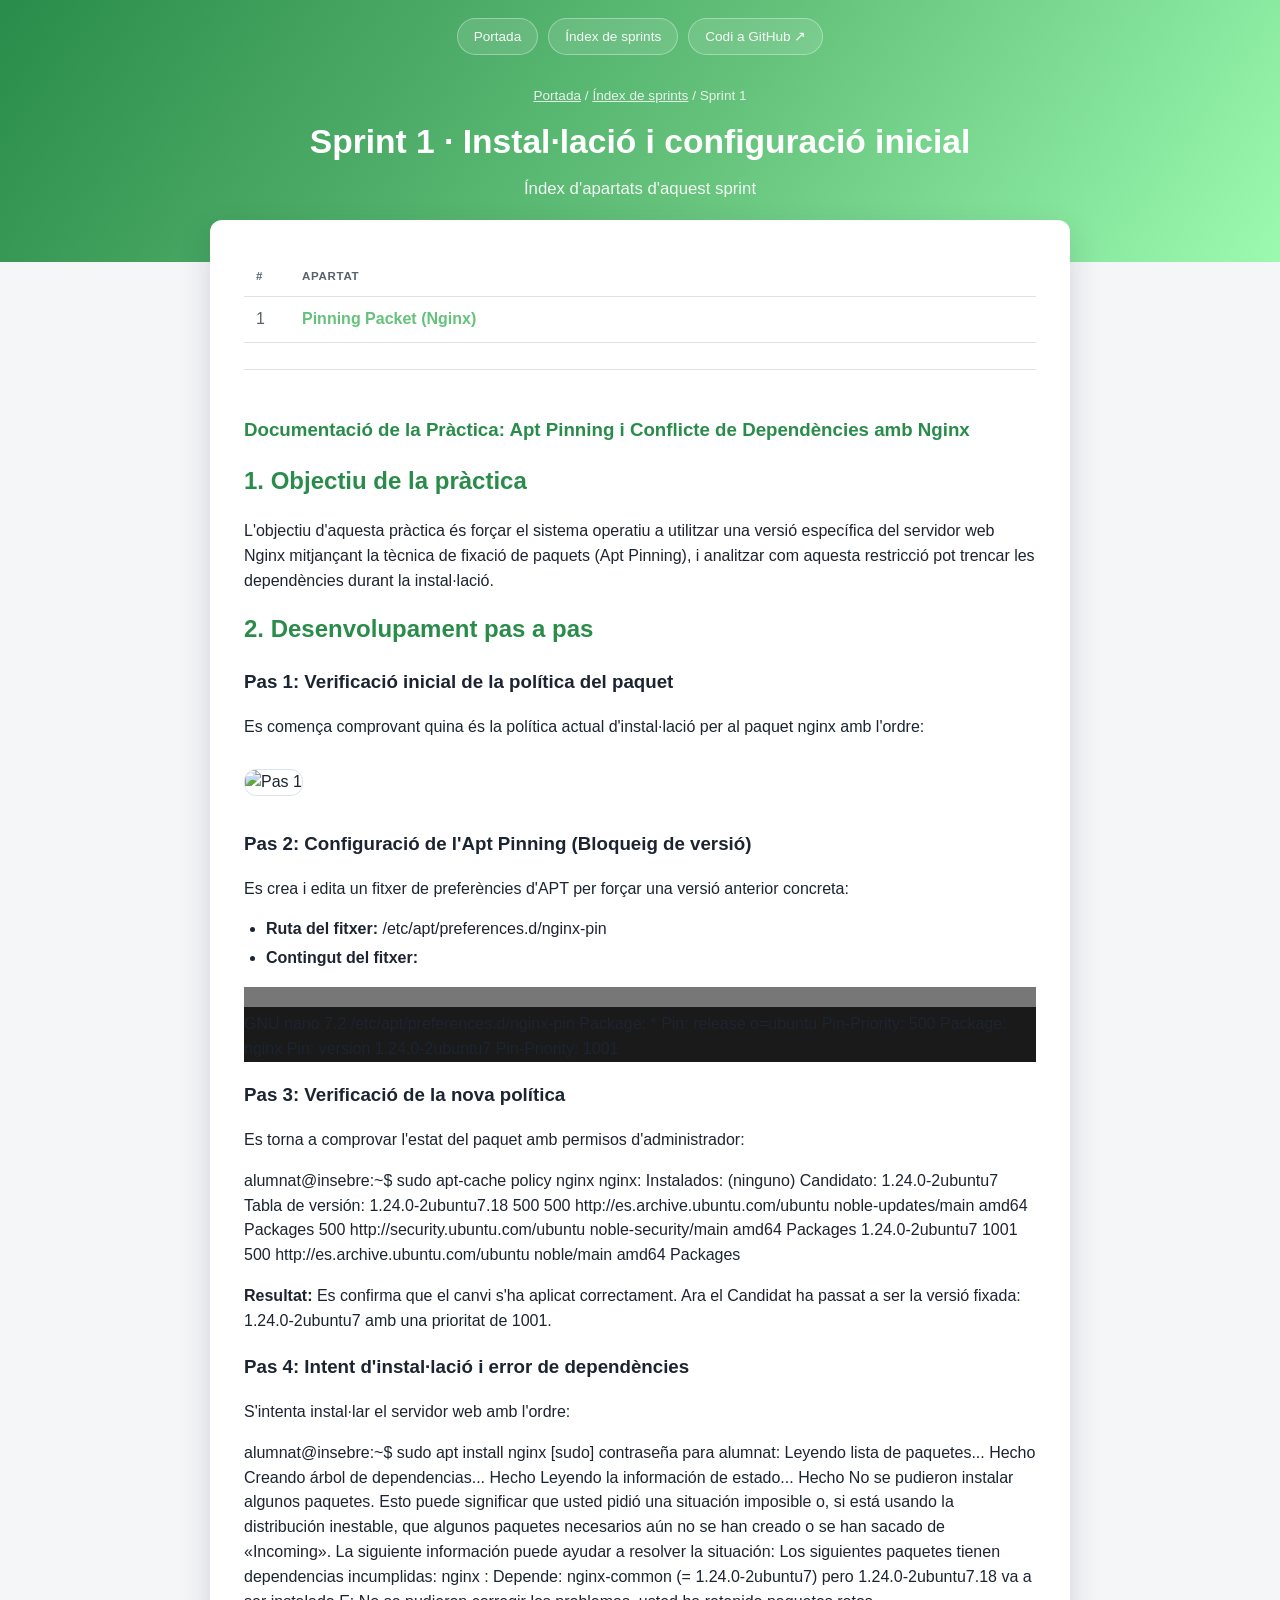
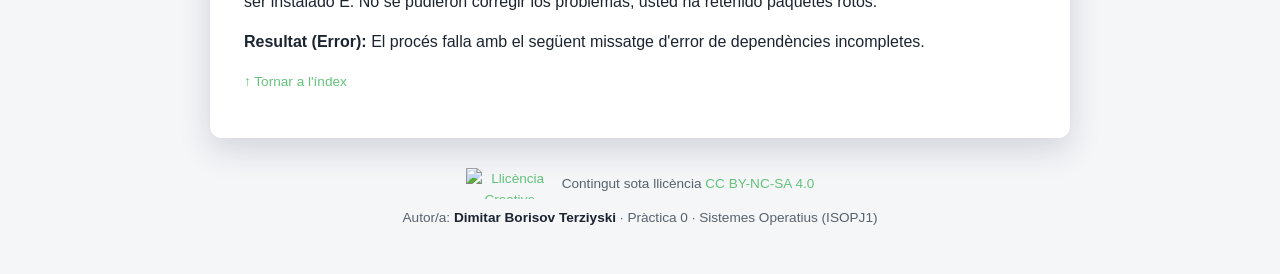
==== sprint1/index.html @ 35e4b1ad "Update index.html" ====
<!DOCTYPE html>
<html lang="ca">
<head>
<meta charset="UTF-8">
<meta name="viewport" content="width=device-width, initial-scale=1.0">
<title>Sprint 1 · Instal·lació i configuració inicial</title>
<link rel="stylesheet" href="../css/estils.css">
</head>
<body>

<header class="hero">
  <nav class="hero-nav">
    <a href="../index.html">Portada</a>
    <a href="../sprints.html">Índex de sprints</a>
    <a href="https://github.com/" target="_blank" rel="noopener">Codi a GitHub ↗</a>
  </nav>
  <div class="hero-titol">
    <p class="miguetes"><a href="../index.html">Portada</a> / <a href="../sprints.html">Índex de sprints</a> / Sprint 1</p>
    <h1>Sprint 1 · Instal·lació i configuració inicial</h1>
    <p class="subtitol">Índex d'apartats d'aquest sprint</p>
  </div>
</header>

<main class="contenidor">
  <section class="panell">
    <a id="index-apartats"></a>
    <table class="taula-apartats">
      <thead>
        <tr><th>#</th><th>Apartat</th></tr>
      </thead>
      <tbody>
        <tr><td>1</td><td><a href="#apartat1">Pinning Packet (Nginx)</a></td></tr>
      </tbody>
    </table>

    <article class="apartat" id="apartat1">

    <h1>Documentació de la Pràctica: Apt Pinning i Conflicte de Dependències amb Nginx</h1>

    <h2>1. Objectiu de la pràctica</h2>
    <p>L'objectiu d'aquesta pràctica és forçar el sistema operatiu a utilitzar una versió específica del servidor web Nginx mitjançant la tècnica de fixació de paquets (Apt Pinning), i analitzar com aquesta restricció pot trencar les dependències durant la instal·lació.</p>

    <h2>2. Desenvolupament pas a pas</h2>

    <h3>Pas 1: Verificació inicial de la política del paquet</h3>
    <p>Es comença comprovant quina és la política actual d'instal·lació per al paquet nginx amb l'ordre:</p>

    <img src="sprint1/PAS1.png" alt="Pas 1" class="imatge-pas1">

    <h3>Pas 2: Configuració de l'Apt Pinning (Bloqueig de versió)</h3>
    <p>Es crea i edita un fitxer de preferències d'APT per forçar una versió anterior concreta:</p>
    <ul>
        <li><strong>Ruta del fitxer:</strong> /etc/apt/preferences.d/nginx-pin</li>
        <li><strong>Contingut del fitxer:</strong></li>
    </ul>

    <div class="terminal" style="background-color: #1a1a1a; border-top: 20px solid #777; padding-top: 5px;">GNU nano 7.2                        /etc/apt/preferences.d/nginx-pin
Package: *
Pin: release o=ubuntu
Pin-Priority: 500

Package: nginx
<span class="highlight">Pin: version 1.24.0-2ubuntu7</span>
Pin-Priority: 1001</div>

    <h3>Pas 3: Verificació de la nova política</h3>
    <p>Es torna a comprovar l'estat del paquet amb permisos d'administrador:</p>

    <div class="terminal"><span class="prompt">alumnat@insebre:~$</span> sudo apt-cache policy nginx
nginx:
  Instalados: (ninguno)
  Candidato:  <span class="highlight">1.24.0-2ubuntu7</span>
  Tabla de versión:
     1.24.0-2ubuntu7.18 500
        500 http://es.archive.ubuntu.com/ubuntu noble-updates/main amd64 Packages
        500 http://security.ubuntu.com/ubuntu noble-security/main amd64 Packages
     <span class="highlight">1.24.0-2ubuntu7 1001</span>
        500 http://es.archive.ubuntu.com/ubuntu noble/main amd64 Packages</div>

    <p><strong>Resultat:</strong> Es confirma que el canvi s'ha aplicat correctament. Ara el Candidat ha passat a ser la versió fixada: 1.24.0-2ubuntu7 amb una prioritat de 1001.</p>

    <h3>Pas 4: Intent d'instal·lació i error de dependències</h3>
    <p>S'intenta instal·lar el servidor web amb l'ordre:</p>

    <div class="terminal"><span class="prompt">alumnat@insebre:~$</span> sudo apt install nginx
[sudo] contraseña para alumnat: 
Leyendo lista de paquetes... Hecho
Creando árbol de dependencias... Hecho
Leyendo la información de estado... Hecho
No se pudieron instalar algunos paquetes. Esto puede significar que
usted pidió una situación imposible o, si está usando la distribución
inestable, que algunos paquetes necesarios aún no se han creado o se
han sacado de «Incoming».
La siguiente información puede ayudar a resolver la situación:

Los siguientes paquetes tienen dependencias incumplidas:
 nginx : Depende: nginx-common (= 1.24.0-2ubuntu7) pero 1.24.0-2ubuntu7.18 va a ser instalado
<span class="error-text">E: No se pudieron corregir los problemas, usted ha retenido paquetes rotos.</span></div>

    <p><strong>Resultat (Error):</strong> El procés falla amb el següent missatge d'error de dependències incompletes.</p>

</body>
      <p class="tornar-index"><a href="#index-apartats">↑ Tornar a l'índex</a></p>
    </article>
  </section>
</main>

<footer class="peu">
  <p class="peu-llicencia">
    <a href="https://creativecommons.org/licenses/by-nc-sa/4.0/deed.ca" target="_blank" rel="license noopener">
      <img src="https://licensebuttons.net/l/by-nc-sa/4.0/88x31.png" alt="Llicència Creative Commons Reconeixement-NoComercial-CompartirIgual 4.0" width="88" height="31">
    </a>
    <span>Contingut sota llicència <a href="https://creativecommons.org/licenses/by-nc-sa/4.0/deed.ca" target="_blank" rel="license noopener">CC BY-NC-SA 4.0</a></span>
  </p>
  <p class="autoria">Autor/a: <strong>Dimitar Borisov Terziyski</strong> · Pràctica 0 · Sistemes Operatius (ISOPJ1)</p>
</footer>

</body>
</html>
---- css/estils.css ----
/* Full de estils comu per a tot el lloc.
   Enllaça-la sempre igual:
   <link rel="stylesheet" href="../css/estils.css">  (des d'una carpeta de sprint)
   <link rel="stylesheet" href="css/estils.css">      (des de l'arrel) */

:root {
  --mari: #2a8c4a;
  --teal: #64c27b;
  --ambre: #9bfab0;
  --tinta: #1b2430;
  --tinta-suau: #57626c;
  --fons: #f5f6f8;
  --blanc: #ffffff;
  --vora: #dde2e7;
  --radi: 12px;
}

* { box-sizing: border-box; }

body {
  margin: 0;
  font-family: "Segoe UI", Roboto, Arial, sans-serif;
  color: var(--tinta);
  background: var(--fons);
  line-height: 1.55;
}

a { color: var(--teal); text-decoration: none; }
a:hover { text-decoration: underline; }

.contenidor {
  max-width: 900px;
  margin: 0 auto;
  padding: 0 20px;
}

/* ---------- Capçalera / hero (present a totes les pàgines) ---------- */
.hero {
  background: linear-gradient(125deg, var(--mari) 0%, var(--teal) 55%, var(--ambre) 100%);
  padding-bottom: 60px;
  color: var(--blanc);
}

.hero-nav {
  display: flex;
  justify-content: center;
  gap: 10px;
  flex-wrap: wrap;
  padding: 18px 20px 0;
}

.hero-nav a {
  color: rgba(255, 255, 255, 0.95);
  background: rgba(255, 255, 255, 0.12);
  border: 1px solid rgba(255, 255, 255, 0.35);
  padding: 7px 16px;
  border-radius: 999px;
  font-size: 0.85rem;
  text-decoration: none;
}
.hero-nav a:hover { background: rgba(255, 255, 255, 0.24); text-decoration: none; }

.hero-titol {
  text-align: center;
  padding: 30px 20px 0;
}

.hero-titol .miguetes {
  font-size: 0.85rem;
  opacity: 0.85;
  margin: 0 0 10px;
}
.hero-titol .miguetes a { color: #fff; text-decoration: underline; }

.hero-titol h1 {
  margin: 0 0 8px;
  font-size: 2.1rem;
  color: #fff;
}

.hero-titol p.subtitol {
  margin: 0;
  opacity: 0.92;
  font-size: 1.05rem;
}

/* ---------- Panell blanc flotant que xafa el hero ---------- */
main { padding-bottom: 50px; }

.panell {
  background: var(--blanc);
  border-radius: var(--radi);
  box-shadow: 0 12px 32px rgba(18, 37, 66, 0.16);
  margin-top: -42px;
  padding: 32px 34px;
  position: relative;
  z-index: 1;
}

/* ---------- Portada ---------- */
.portada-hero { text-align: center; }
.portada-hero img.imatge-portada {
  max-width: 300px;
  width: 100%;
  height: auto;
  margin-bottom: 22px;
}

.fitxa-alumne {
  display: inline-block;
  background: var(--fons);
  border: 1px solid var(--vora);
  border-radius: var(--radi);
  padding: 14px 22px;
  margin: 20px 0;
  text-align: left;
}
.fitxa-alumne p { margin: 3px 0; }
.fitxa-alumne strong { color: var(--mari); }

.boto {
  display: inline-block;
  background: var(--teal);
  color: var(--blanc) !important;
  padding: 12px 26px;
  border-radius: var(--radi);
  font-weight: 600;
  text-decoration: none !important;
  margin-top: 8px;
}
.boto:hover { background: var(--mari); }

/* ---------- Graella de targetes (sprints / apartats) ---------- */
.rejilla-targetes {
  display: grid;
  grid-template-columns: repeat(auto-fit, minmax(220px, 1fr));
  gap: 16px;
  margin: 24px 0 6px;
}

.targeta {
  display: block;
  background: var(--fons);
  border: 1px solid var(--vora);
  border-radius: var(--radi);
  padding: 18px 20px;
  transition: box-shadow 0.15s, transform 0.15s;
}
.targeta:hover {
  box-shadow: 0 4px 14px rgba(12, 110, 115, 0.18);
  transform: translateY(-2px);
  text-decoration: none;
}
.targeta .numero {
  display: inline-block;
  background: var(--teal);
  color: var(--blanc);
  font-size: 0.75rem;
  font-weight: 700;
  padding: 2px 9px;
  border-radius: 999px;
  margin-bottom: 8px;
}
.targeta h3 { margin: 0 0 4px; color: var(--tinta); font-size: 1.05rem; }
.targeta p { margin: 0; color: var(--tinta-suau); font-size: 0.9rem; }

h1, h2 { color: var(--mari); }

.consell {
  color: var(--tinta-suau);
  font-size: 0.9rem;
  margin-top: 18px;
}
.consell code { background: var(--fons); padding: 1px 5px; border-radius: 4px; }

/* ---------- Taula d'apartats (índex intern d'un sprint, amb ancoratges) ---------- */
.taula-apartats {
  width: 100%;
  border-collapse: collapse;
  margin: 6px 0 8px;
}
.taula-apartats th, .taula-apartats td {
  text-align: left;
  padding: 10px 12px;
  border-bottom: 1px solid var(--vora);
}
.taula-apartats th {
  font-size: 0.72rem;
  letter-spacing: 0.06em;
  text-transform: uppercase;
  color: var(--tinta-suau);
}
.taula-apartats td:first-child, .taula-apartats th:first-child { width: 46px; color: var(--tinta-suau); }
.taula-apartats tr:hover td { background: var(--fons); }
.taula-apartats a { font-weight: 600; }

/* ---------- Contingut d'un apartat, dins de la mateixa pàgina ---------- */
.apartat {
  scroll-margin-top: 20px;
  padding-top: 26px;
  margin-top: 26px;
  border-top: 1px solid var(--vora);
}
.apartat h2 { margin-top: 0; }
.apartat img {
  max-width: 100%;
  border-radius: var(--radi);
  border: 1px solid var(--vora);
  margin: 14px 0;
}
.apartat ul { padding-left: 22px; }
.apartat li { margin: 4px 0; }
.tornar-index { font-size: 0.85rem; }

/* ---------- Peu de pàgina: llicència i autoria (fix a totes les pàgines) ---------- */
footer.peu {
  text-align: center;
  color: var(--tinta-suau);
  font-size: 0.85rem;
  padding: 30px 20px 46px;
}
.peu-llicencia {
  display: flex;
  align-items: center;
  justify-content: center;
  gap: 8px;
  flex-wrap: wrap;
  margin: 0 0 8px;
}
.peu-llicencia img { display: block; }
footer.peu .autoria { margin: 0; }
footer.peu .autoria strong { color: var(--tinta); }

/* ---------- Bloc de llicència a la portada ---------- */
.bloc-llicencia {
  border: 1px solid var(--vora);
  border-radius: var(--radi);
  padding: 18px 20px;
  margin-top: 22px;
  text-align: left;
  background: var(--fons);
}
.bloc-llicencia h3 { margin: 0 0 8px; font-size: 1rem; color: var(--mari); }
.bloc-llicencia p { margin: 6px 0; font-size: 0.92rem; }
.bloc-llicencia .badge-cc { display: flex; align-items: center; gap: 10px; margin-top: 10px; }
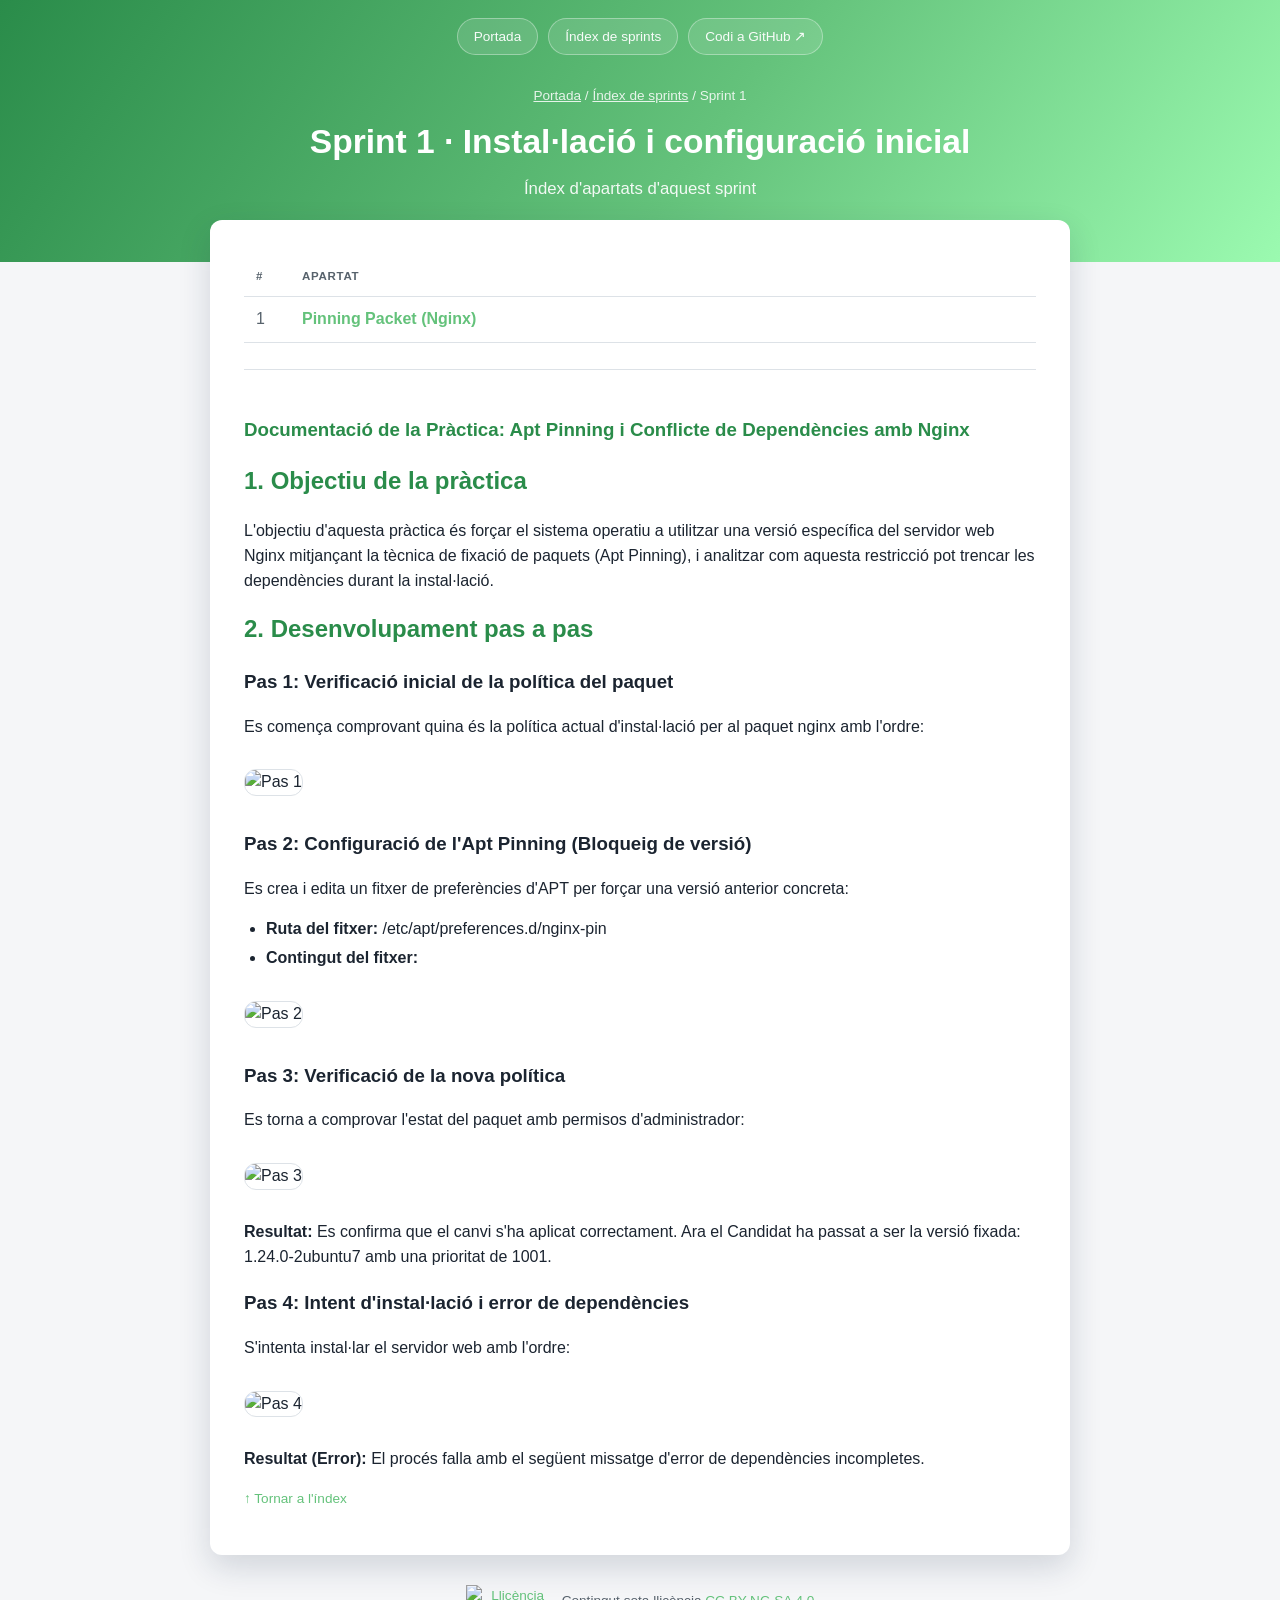
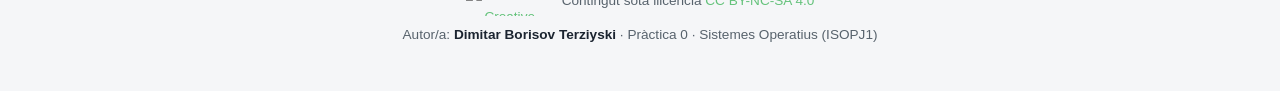
==== commit 3b4f1f07: "Update index.html" ====
--- a/sprint1/index.html
+++ b/sprint1/index.html
@@ -45,7 +45,7 @@
     <h3>Pas 1: Verificació inicial de la política del paquet</h3>
     <p>Es comença comprovant quina és la política actual d'instal·lació per al paquet nginx amb l'ordre:</p>
 
-    <img src="sprint1/PAS1.png" alt="Pas 1" class="imatge-pas1">
+    <img src="sprint1/PAS1.png" alt="Pas 1">
 
     <h3>Pas 2: Configuració de l'Apt Pinning (Bloqueig de versió)</h3>
     <p>Es crea i edita un fitxer de preferències d'APT per forçar una versió anterior concreta:</p>
@@ -54,48 +54,19 @@
         <li><strong>Contingut del fitxer:</strong></li>
     </ul>
 
-    <div class="terminal" style="background-color: #1a1a1a; border-top: 20px solid #777; padding-top: 5px;">GNU nano 7.2                        /etc/apt/preferences.d/nginx-pin
-Package: *
-Pin: release o=ubuntu
-Pin-Priority: 500
-
-Package: nginx
-<span class="highlight">Pin: version 1.24.0-2ubuntu7</span>
-Pin-Priority: 1001</div>
+    <img src="sprint1/PAS2.png" alt="Pas 2">
 
     <h3>Pas 3: Verificació de la nova política</h3>
     <p>Es torna a comprovar l'estat del paquet amb permisos d'administrador:</p>
 
-    <div class="terminal"><span class="prompt">alumnat@insebre:~$</span> sudo apt-cache policy nginx
-nginx:
-  Instalados: (ninguno)
-  Candidato:  <span class="highlight">1.24.0-2ubuntu7</span>
-  Tabla de versión:
-     1.24.0-2ubuntu7.18 500
-        500 http://es.archive.ubuntu.com/ubuntu noble-updates/main amd64 Packages
-        500 http://security.ubuntu.com/ubuntu noble-security/main amd64 Packages
-     <span class="highlight">1.24.0-2ubuntu7 1001</span>
-        500 http://es.archive.ubuntu.com/ubuntu noble/main amd64 Packages</div>
+    <img src="sprint1/PAS3.png" alt="Pas 3">
 
     <p><strong>Resultat:</strong> Es confirma que el canvi s'ha aplicat correctament. Ara el Candidat ha passat a ser la versió fixada: 1.24.0-2ubuntu7 amb una prioritat de 1001.</p>
 
     <h3>Pas 4: Intent d'instal·lació i error de dependències</h3>
     <p>S'intenta instal·lar el servidor web amb l'ordre:</p>
 
-    <div class="terminal"><span class="prompt">alumnat@insebre:~$</span> sudo apt install nginx
-[sudo] contraseña para alumnat: 
-Leyendo lista de paquetes... Hecho
-Creando árbol de dependencias... Hecho
-Leyendo la información de estado... Hecho
-No se pudieron instalar algunos paquetes. Esto puede significar que
-usted pidió una situación imposible o, si está usando la distribución
-inestable, que algunos paquetes necesarios aún no se han creado o se
-han sacado de «Incoming».
-La siguiente información puede ayudar a resolver la situación:
-
-Los siguientes paquetes tienen dependencias incumplidas:
- nginx : Depende: nginx-common (= 1.24.0-2ubuntu7) pero 1.24.0-2ubuntu7.18 va a ser instalado
-<span class="error-text">E: No se pudieron corregir los problemas, usted ha retenido paquetes rotos.</span></div>
+    <img src="sprint1/PAS4.png" alt="Pas 4">
 
     <p><strong>Resultat (Error):</strong> El procés falla amb el següent missatge d'error de dependències incompletes.</p>
 
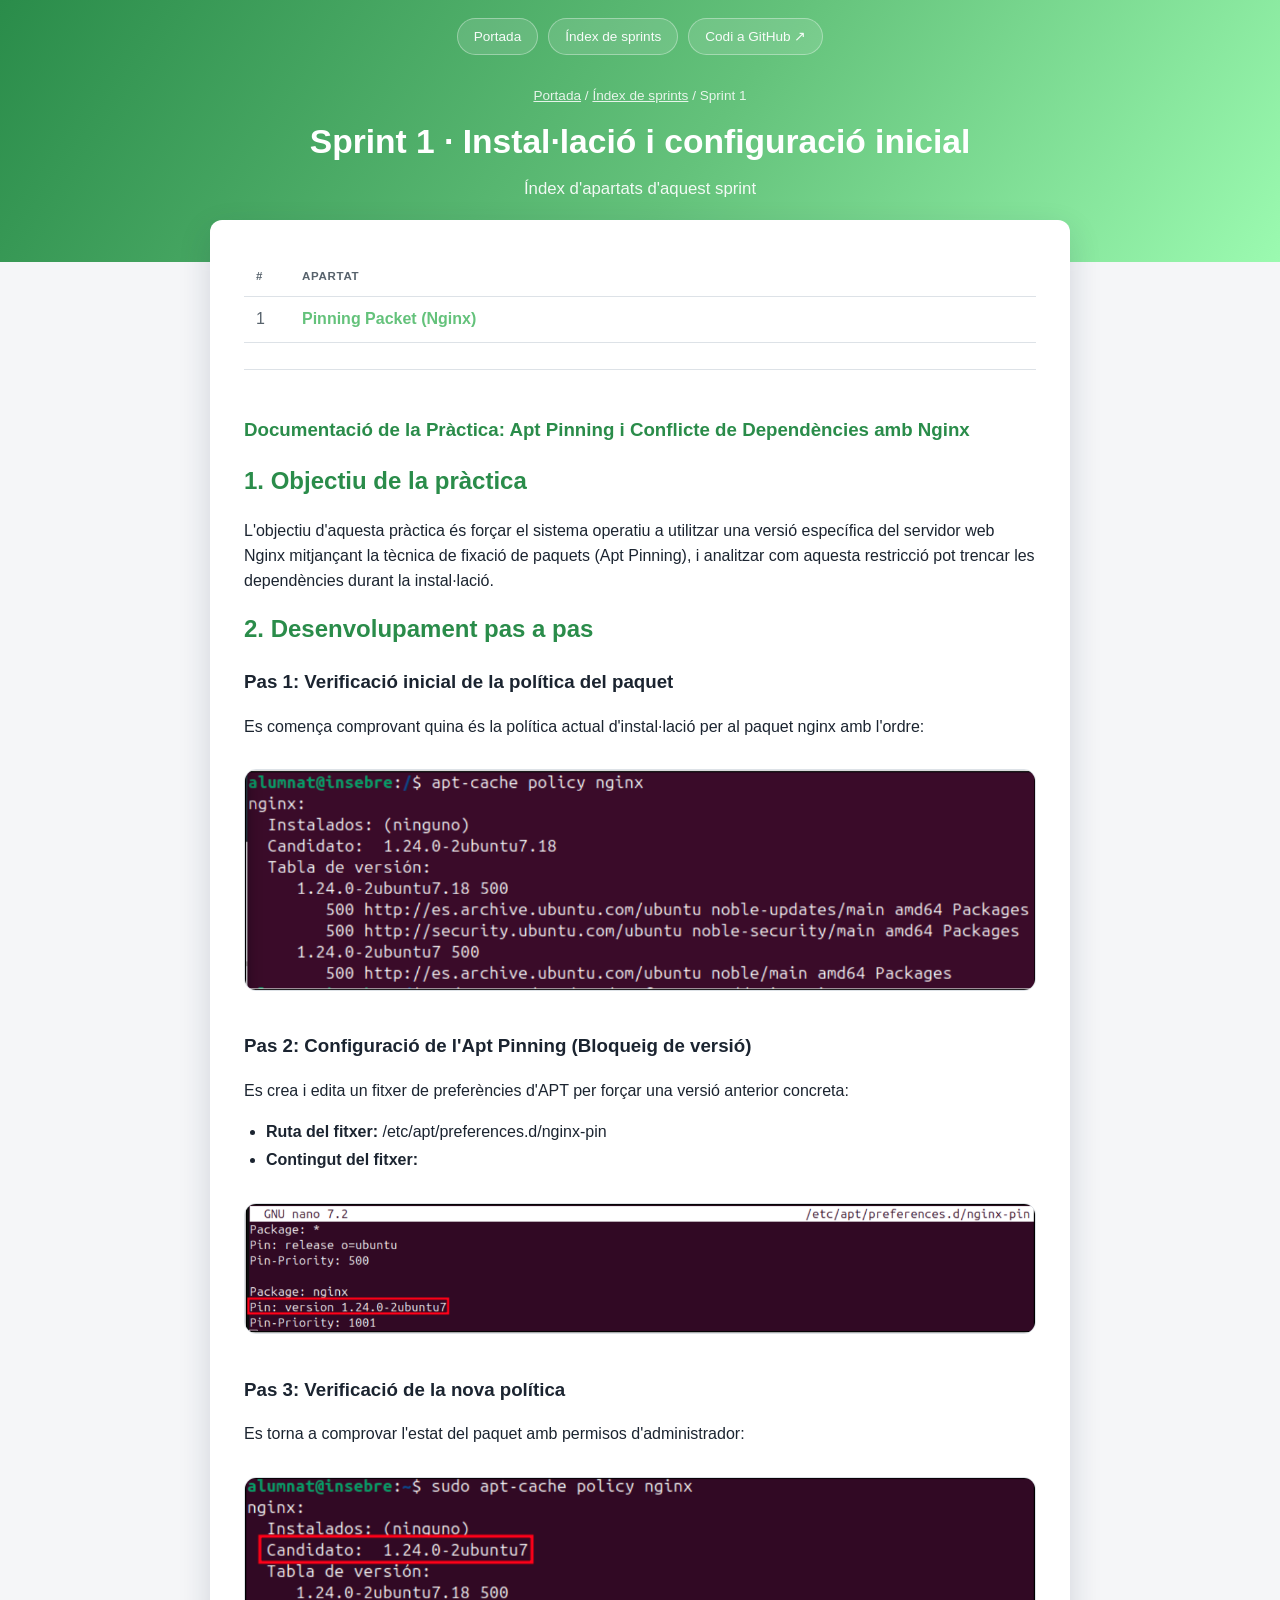
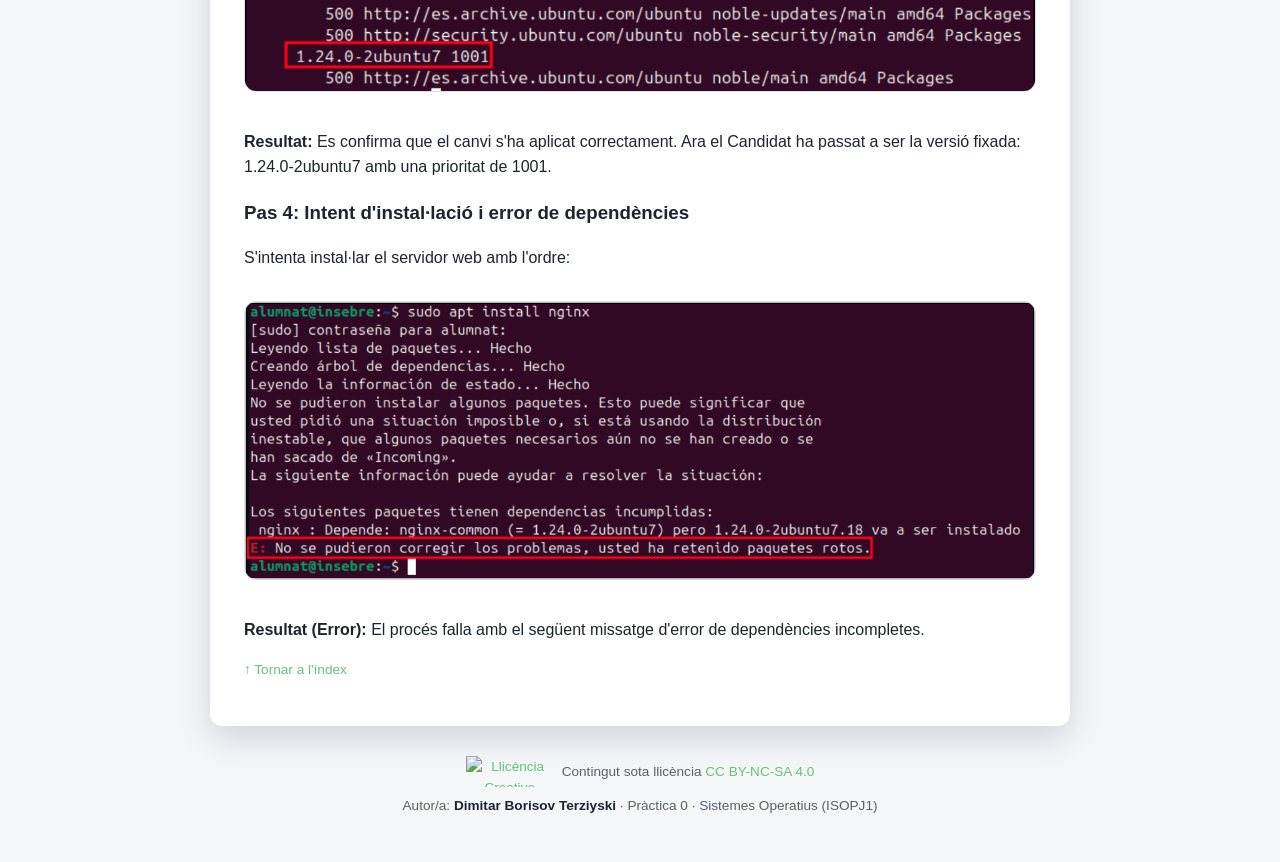
==== commit df25a489: "Update index.html" ====
--- a/sprint1/index.html
+++ b/sprint1/index.html
@@ -45,7 +45,7 @@
     <h3>Pas 1: Verificació inicial de la política del paquet</h3>
     <p>Es comença comprovant quina és la política actual d'instal·lació per al paquet nginx amb l'ordre:</p>
 
-    <img src="sprint1/PAS1.png" alt="Pas 1">
+    <img src="../sprint1/PAS1.png" alt="Pas 1">
 
     <h3>Pas 2: Configuració de l'Apt Pinning (Bloqueig de versió)</h3>
     <p>Es crea i edita un fitxer de preferències d'APT per forçar una versió anterior concreta:</p>
@@ -54,19 +54,19 @@
         <li><strong>Contingut del fitxer:</strong></li>
     </ul>
 
-    <img src="sprint1/PAS2.png" alt="Pas 2">
+    <img src="../sprint1/PAS2.png" alt="Pas 2">
 
     <h3>Pas 3: Verificació de la nova política</h3>
     <p>Es torna a comprovar l'estat del paquet amb permisos d'administrador:</p>
 
-    <img src="sprint1/PAS3.png" alt="Pas 3">
+    <img src="../sprint1/PAS3.png" alt="Pas 3">
 
     <p><strong>Resultat:</strong> Es confirma que el canvi s'ha aplicat correctament. Ara el Candidat ha passat a ser la versió fixada: 1.24.0-2ubuntu7 amb una prioritat de 1001.</p>
 
     <h3>Pas 4: Intent d'instal·lació i error de dependències</h3>
     <p>S'intenta instal·lar el servidor web amb l'ordre:</p>
 
-    <img src="sprint1/PAS4.png" alt="Pas 4">
+    <img src="../sprint1/PAS4.png" alt="Pas 4">
 
     <p><strong>Resultat (Error):</strong> El procés falla amb el següent missatge d'error de dependències incompletes.</p>
 
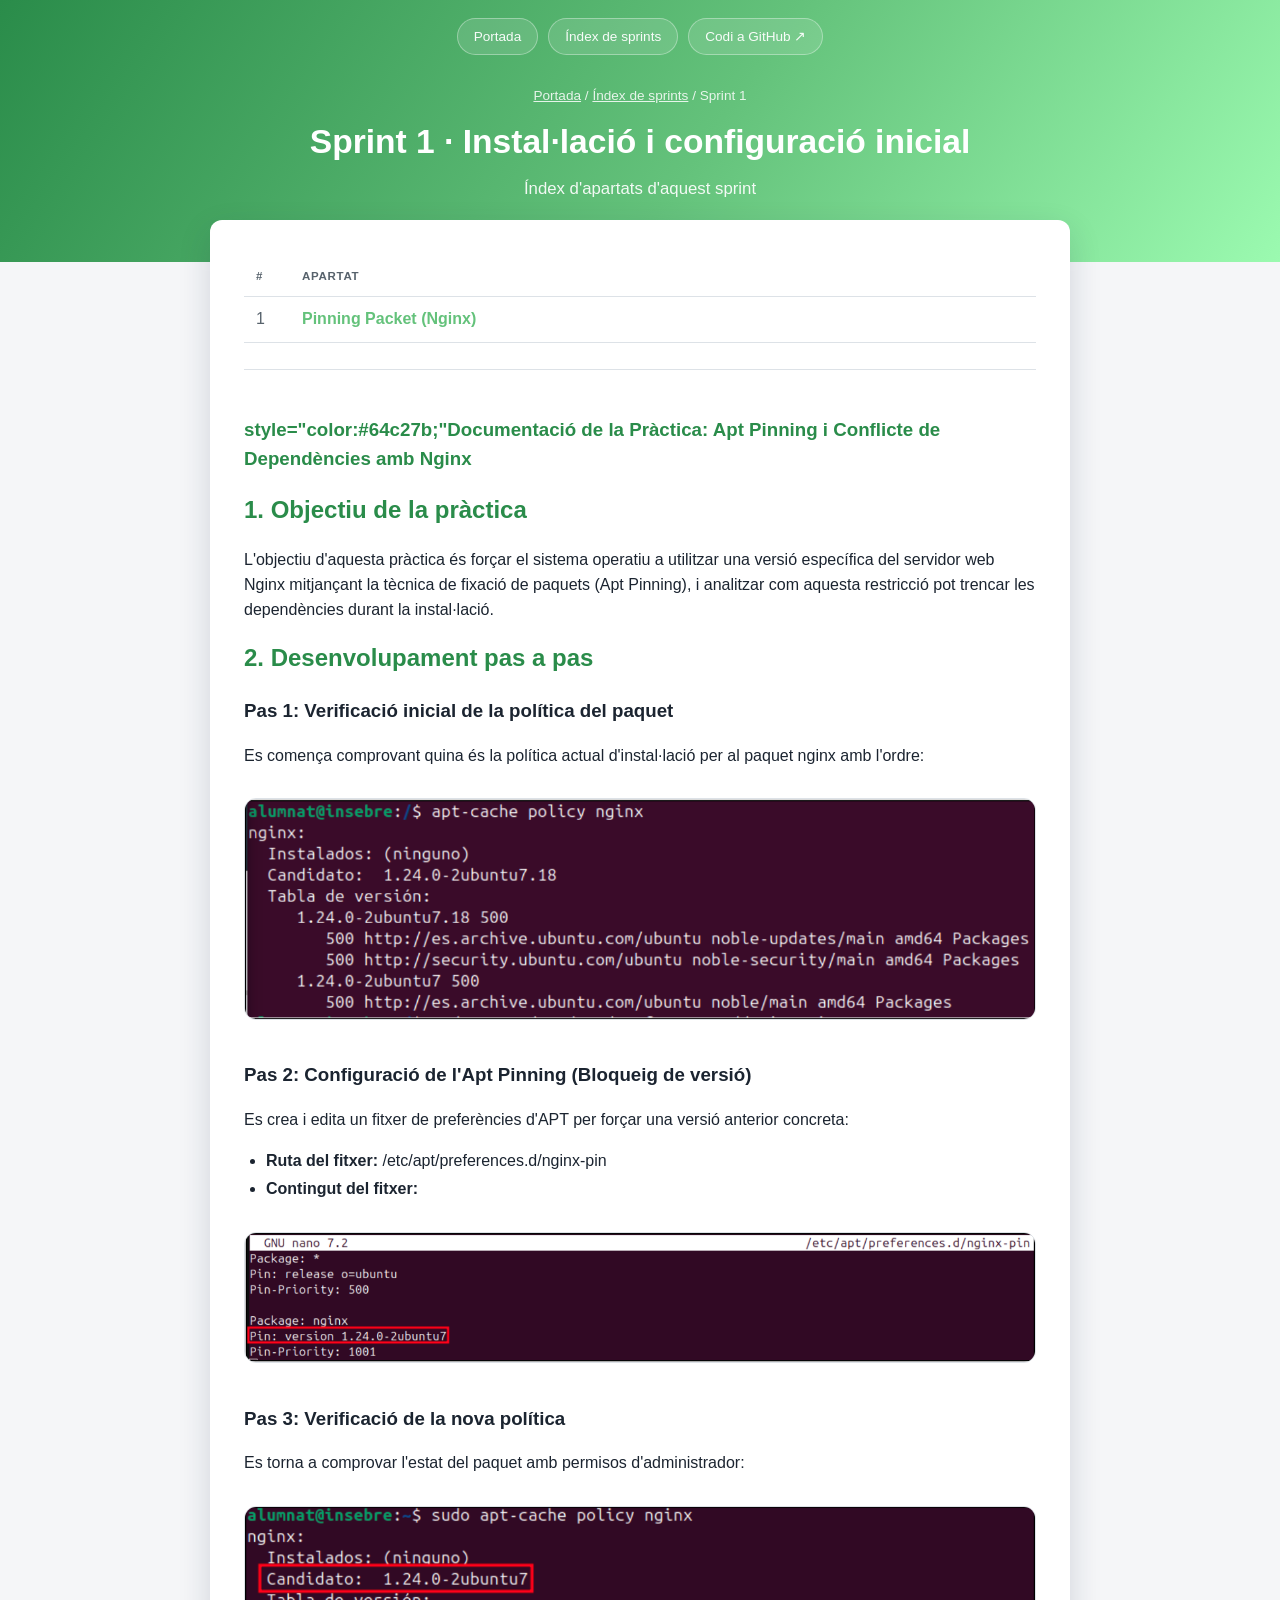
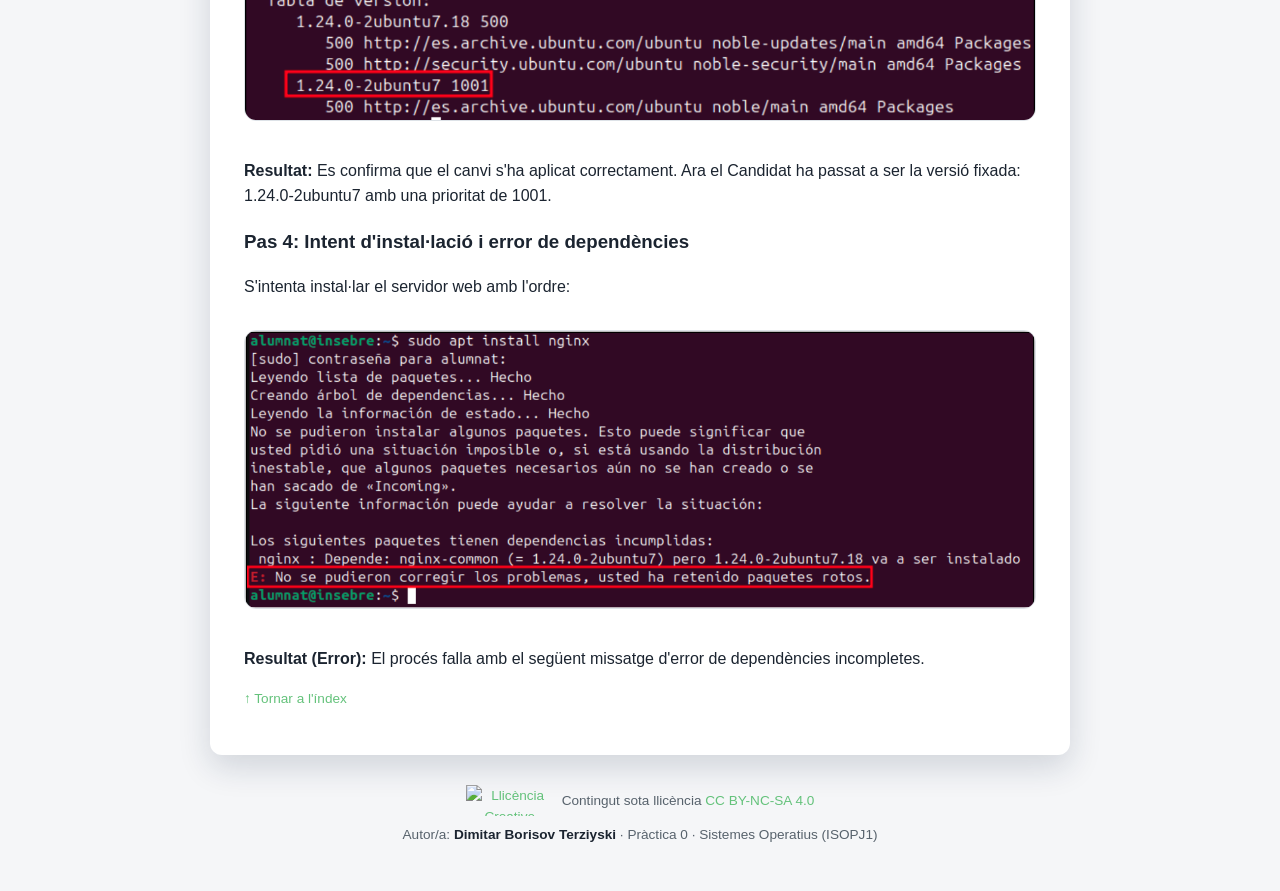
==== commit 7c2dbe89: "Update index.html" ====
--- a/sprint1/index.html
+++ b/sprint1/index.html
@@ -35,7 +35,7 @@
 
     <article class="apartat" id="apartat1">
 
-    <h1>Documentació de la Pràctica: Apt Pinning i Conflicte de Dependències amb Nginx</h1>
+    <h1>style="color:#64c27b;"Documentació de la Pràctica: Apt Pinning i Conflicte de Dependències amb Nginx</h1>
 
     <h2>1. Objectiu de la pràctica</h2>
     <p>L'objectiu d'aquesta pràctica és forçar el sistema operatiu a utilitzar una versió específica del servidor web Nginx mitjançant la tècnica de fixació de paquets (Apt Pinning), i analitzar com aquesta restricció pot trencar les dependències durant la instal·lació.</p>
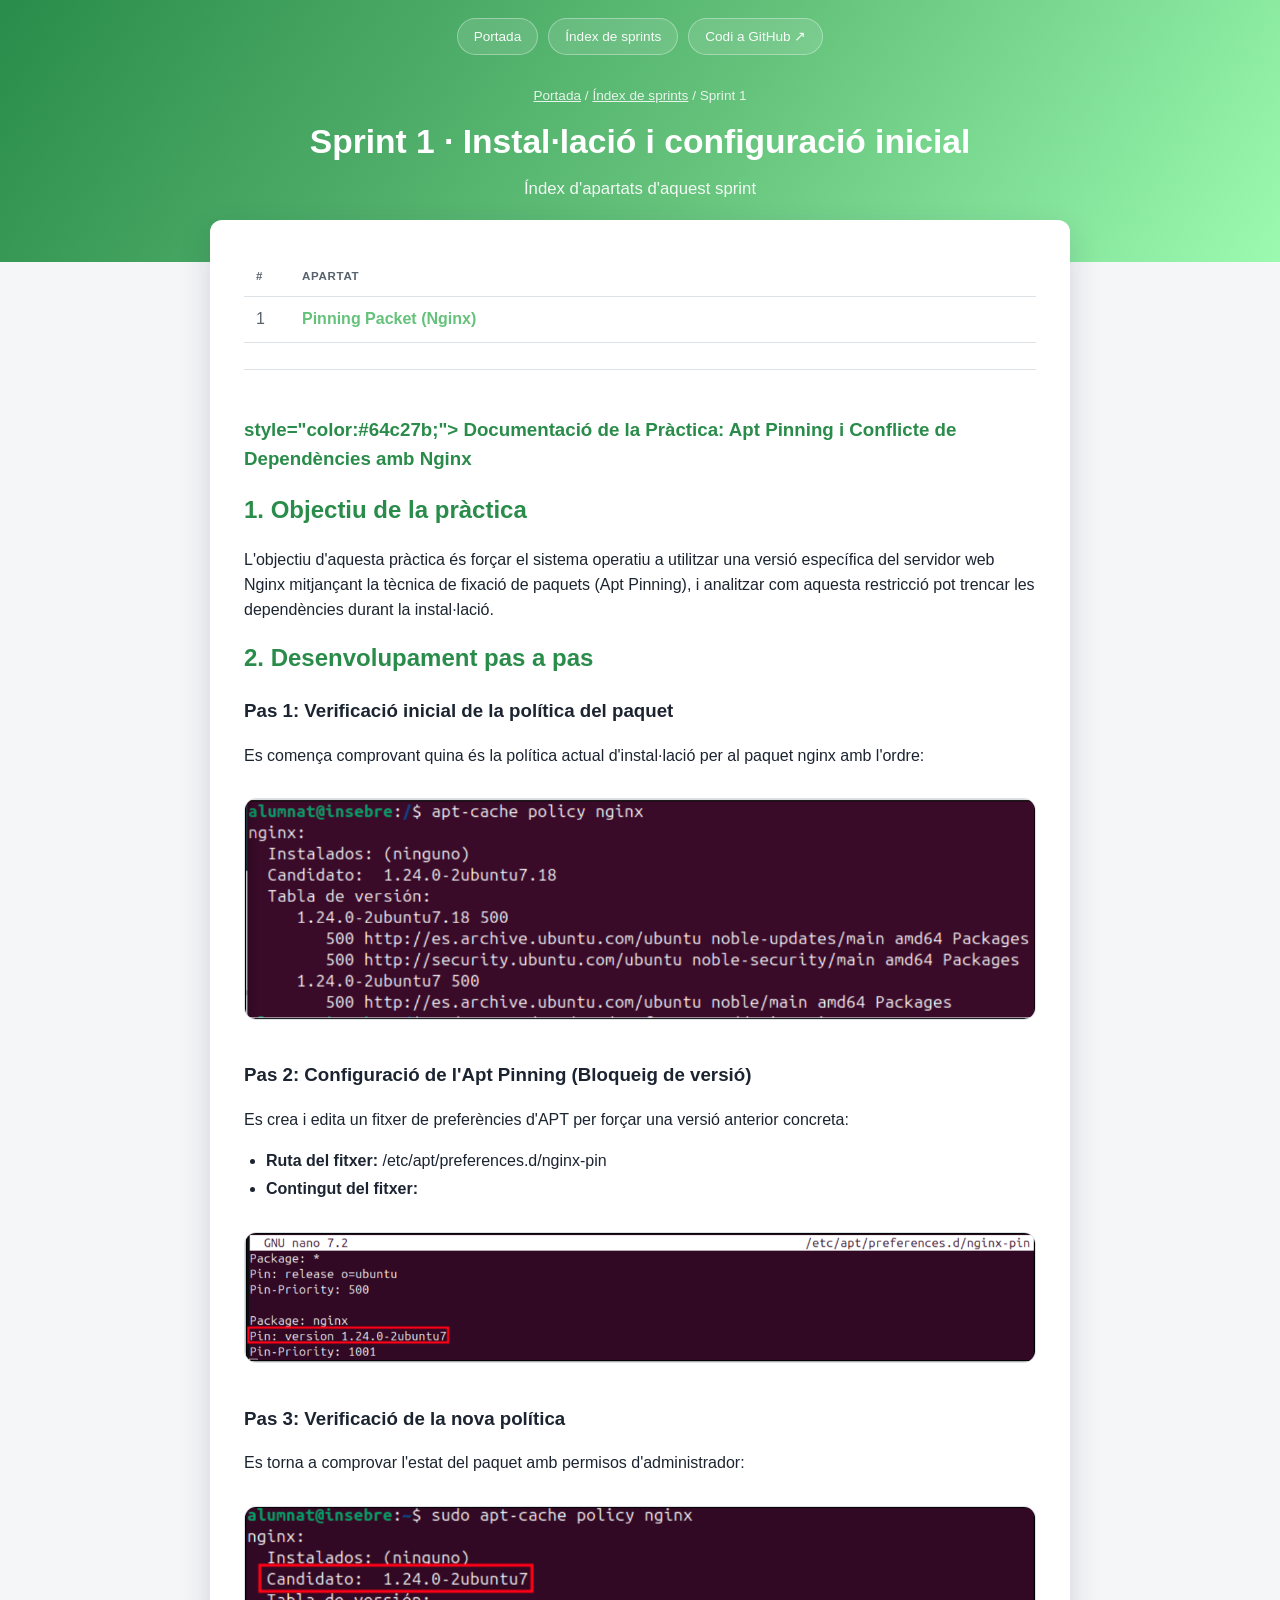
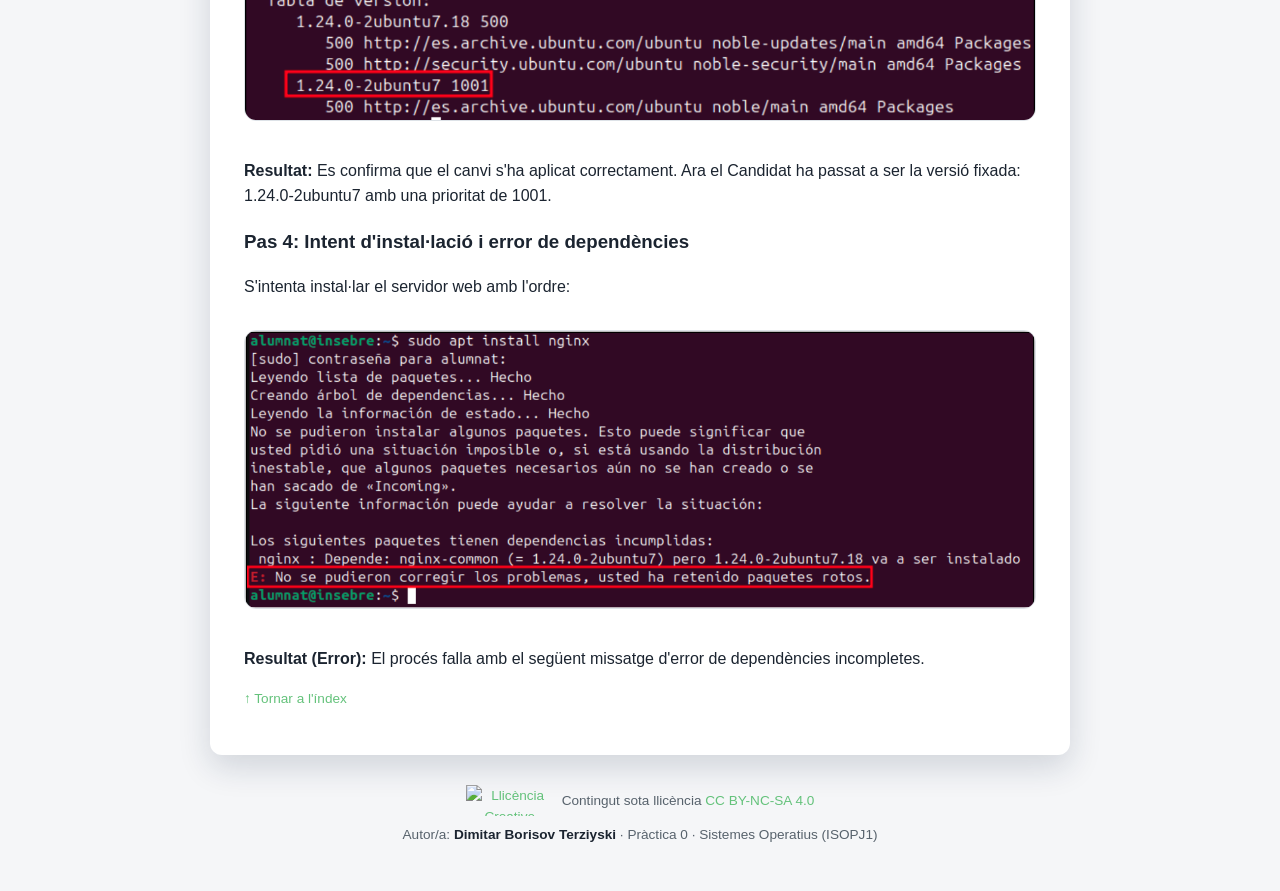
==== commit 7204d3dd: "Update index.html" ====
--- a/sprint1/index.html
+++ b/sprint1/index.html
@@ -35,7 +35,7 @@
 
     <article class="apartat" id="apartat1">
 
-    <h1>style="color:#64c27b;"Documentació de la Pràctica: Apt Pinning i Conflicte de Dependències amb Nginx</h1>
+    <h1> style="color:#64c27b;"> Documentació de la Pràctica: Apt Pinning i Conflicte de Dependències amb Nginx</h1>
 
     <h2>1. Objectiu de la pràctica</h2>
     <p>L'objectiu d'aquesta pràctica és forçar el sistema operatiu a utilitzar una versió específica del servidor web Nginx mitjançant la tècnica de fixació de paquets (Apt Pinning), i analitzar com aquesta restricció pot trencar les dependències durant la instal·lació.</p>
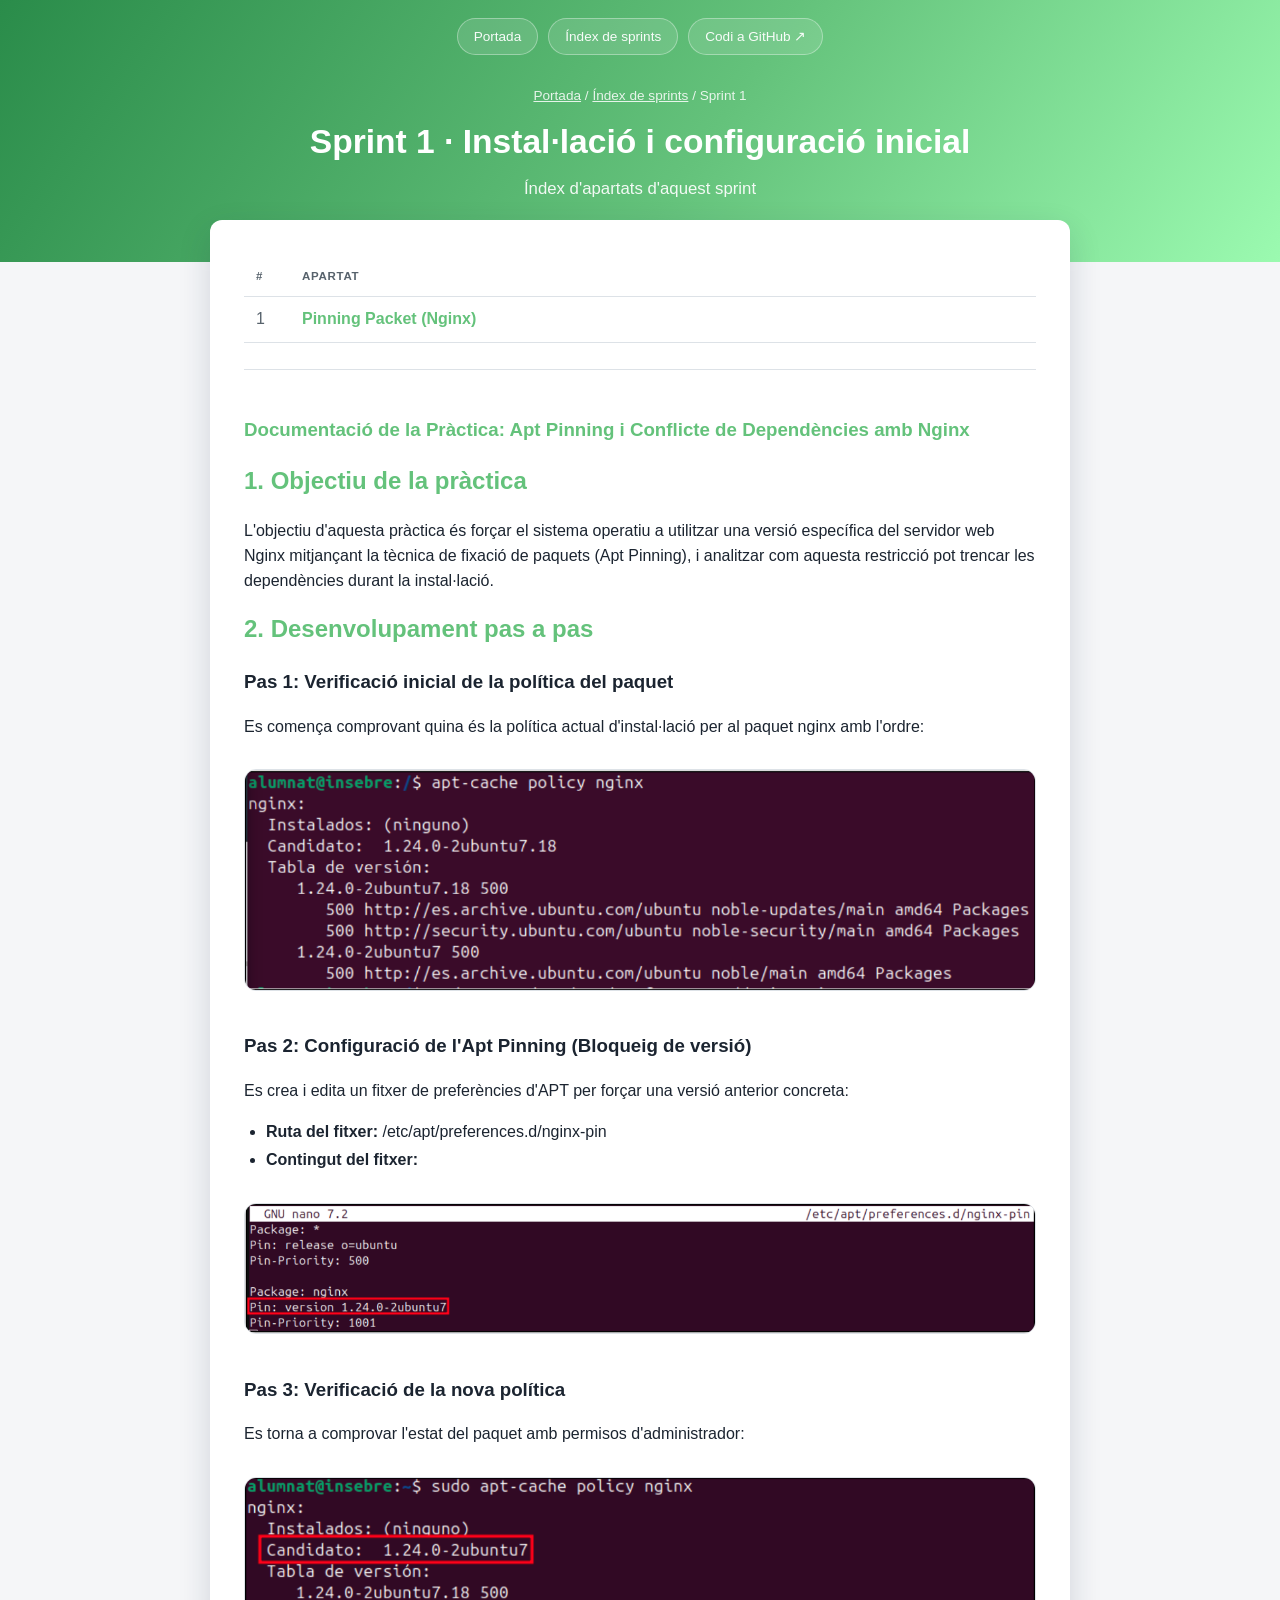
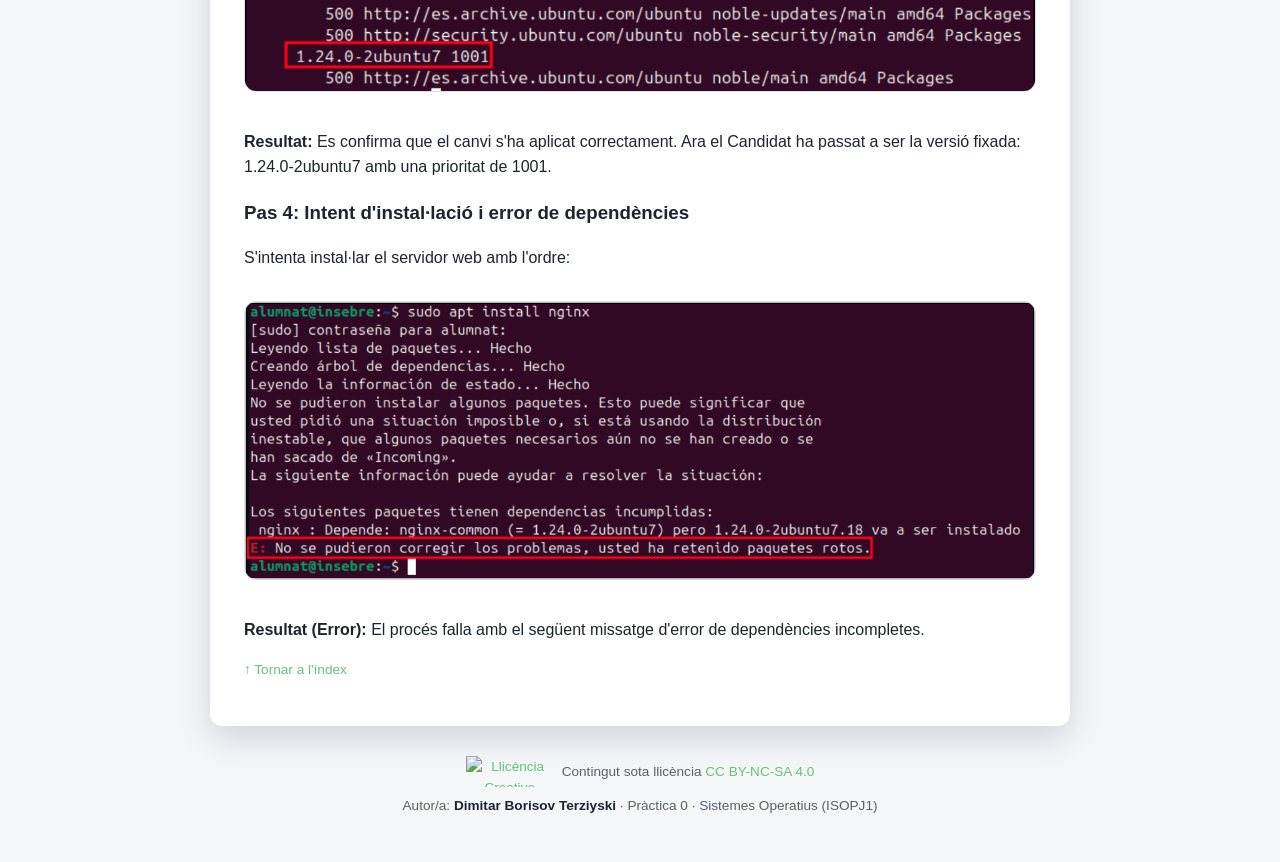
==== commit 04af2e91: "Update index.html" ====
--- a/sprint1/index.html
+++ b/sprint1/index.html
@@ -35,7 +35,7 @@
 
     <article class="apartat" id="apartat1">
 
-    <h1> style="color:#64c27b;"> Documentació de la Pràctica: Apt Pinning i Conflicte de Dependències amb Nginx</h1>
+    <h1>Documentació de la Pràctica: Apt Pinning i Conflicte de Dependències amb Nginx</h1>
 
     <h2>1. Objectiu de la pràctica</h2>
     <p>L'objectiu d'aquesta pràctica és forçar el sistema operatiu a utilitzar una versió específica del servidor web Nginx mitjançant la tècnica de fixació de paquets (Apt Pinning), i analitzar com aquesta restricció pot trencar les dependències durant la instal·lació.</p>
--- a/css/estils.css
+++ b/css/estils.css
@@ -164,7 +164,7 @@
 .targeta h3 { margin: 0 0 4px; color: var(--tinta); font-size: 1.05rem; }
 .targeta p { margin: 0; color: var(--tinta-suau); font-size: 0.9rem; }
 
-h1, h2 { color: var(--mari); }
+h1, h2 { color: var(--teal); }
 
 .consell {
   color: var(--tinta-suau);
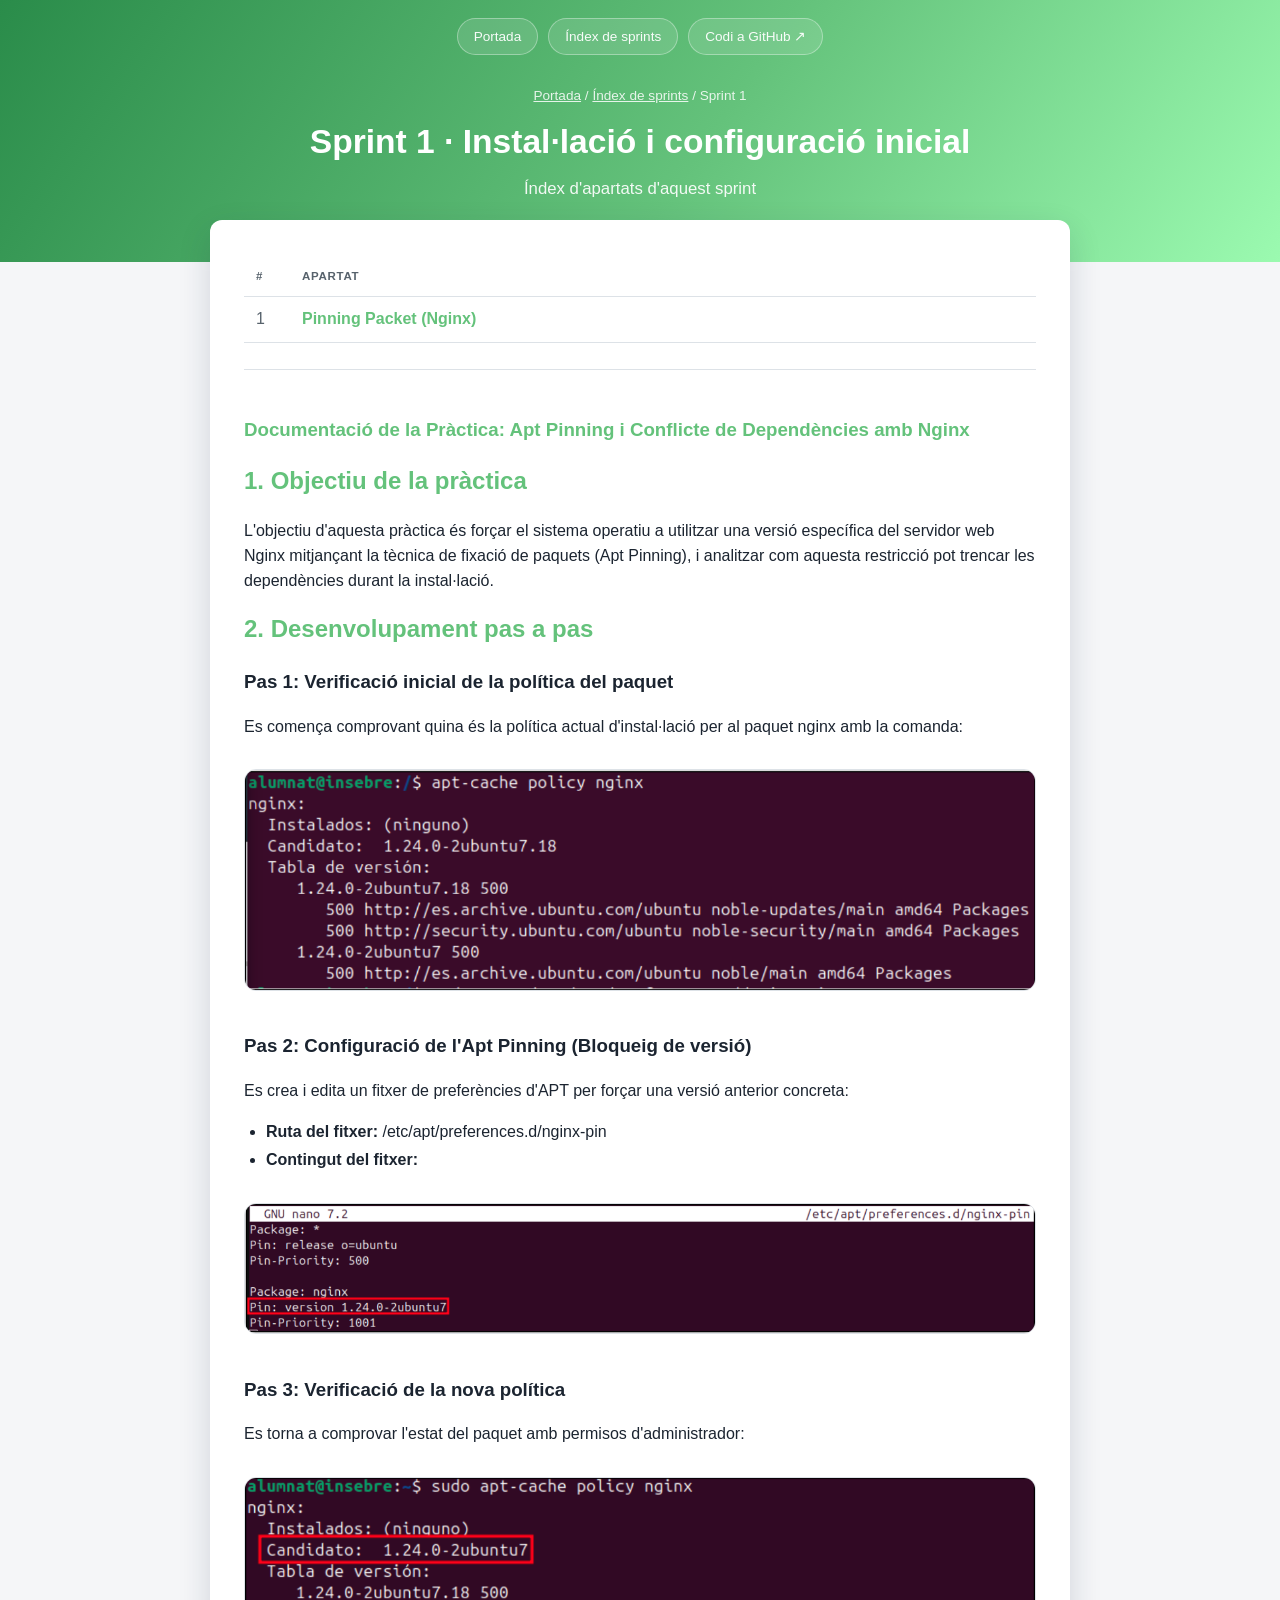
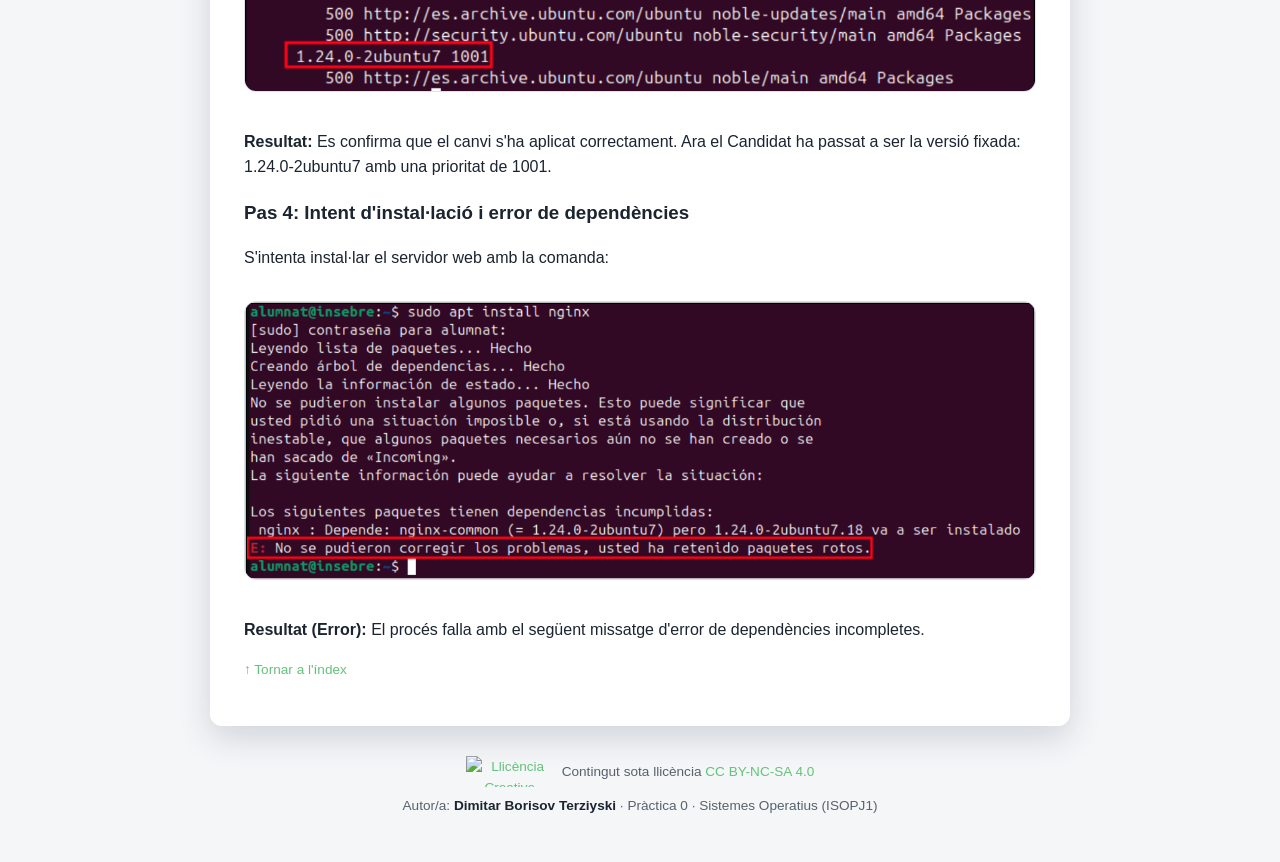
==== commit 1d4e333d: "Update index.html" ====
--- a/sprint1/index.html
+++ b/sprint1/index.html
@@ -43,7 +43,7 @@
     <h2>2. Desenvolupament pas a pas</h2>
 
     <h3>Pas 1: Verificació inicial de la política del paquet</h3>
-    <p>Es comença comprovant quina és la política actual d'instal·lació per al paquet nginx amb l'ordre:</p>
+    <p>Es comença comprovant quina és la política actual d'instal·lació per al paquet nginx amb la comanda:</p>
 
     <img src="../sprint1/PAS1.png" alt="Pas 1">
 
@@ -64,7 +64,7 @@
     <p><strong>Resultat:</strong> Es confirma que el canvi s'ha aplicat correctament. Ara el Candidat ha passat a ser la versió fixada: 1.24.0-2ubuntu7 amb una prioritat de 1001.</p>
 
     <h3>Pas 4: Intent d'instal·lació i error de dependències</h3>
-    <p>S'intenta instal·lar el servidor web amb l'ordre:</p>
+    <p>S'intenta instal·lar el servidor web amb la comanda:</p>
 
     <img src="../sprint1/PAS4.png" alt="Pas 4">
 
